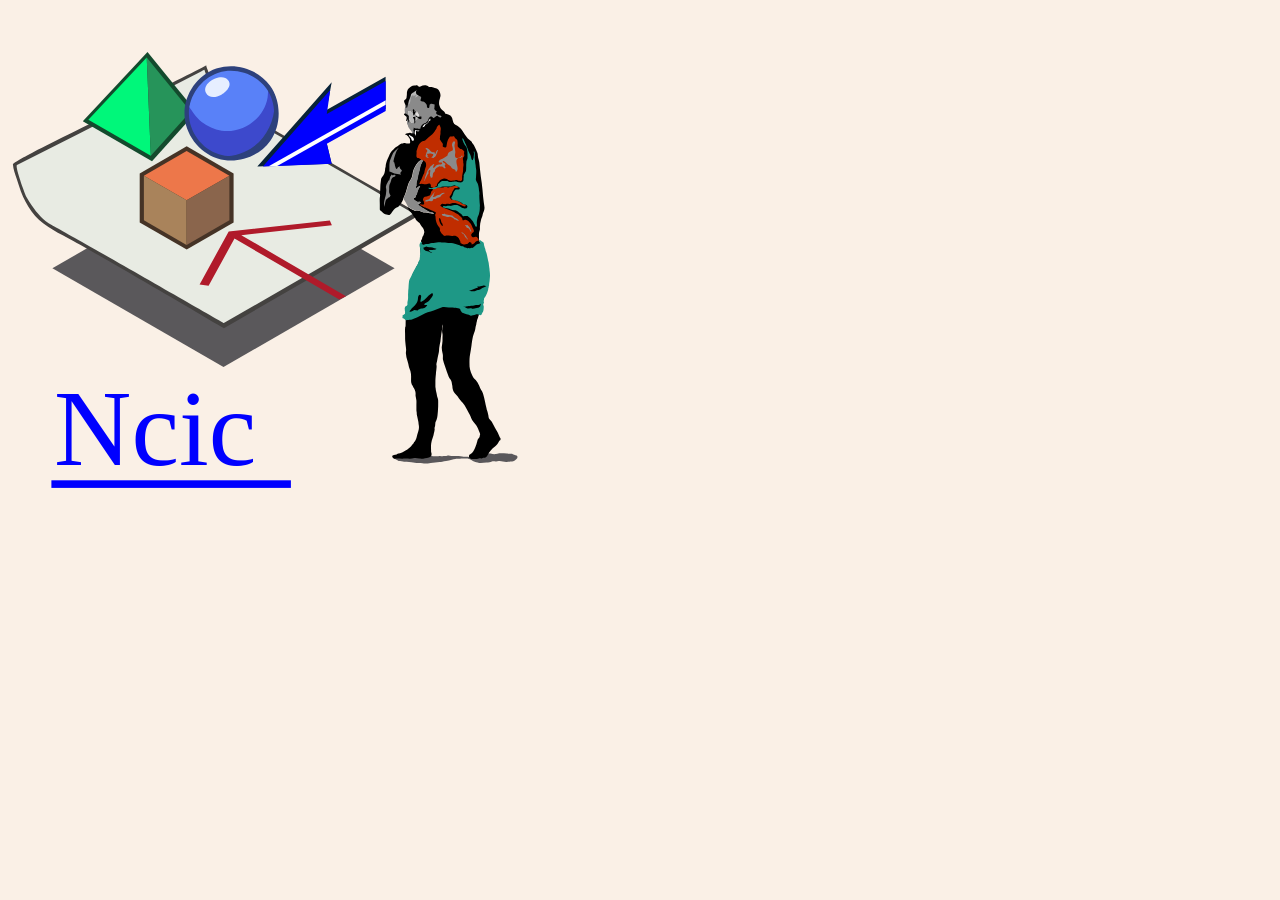
==== index.html @ c8f40654 "body backgroung color linen" ====
<!DOCTYPE html>
<html lang="en" dir="ltr">

<head>
  <meta charset="utf-8">
  <title>Ncic</title>
</head>

<body style="background-color:linen;">
  <img src="https://ncic.github.io/img/gui/iconNavTemp.svg"
  alt="ncic"
  width="512px"
  height="auto"
  max-width="100%"
  ;>
</body>

</html>
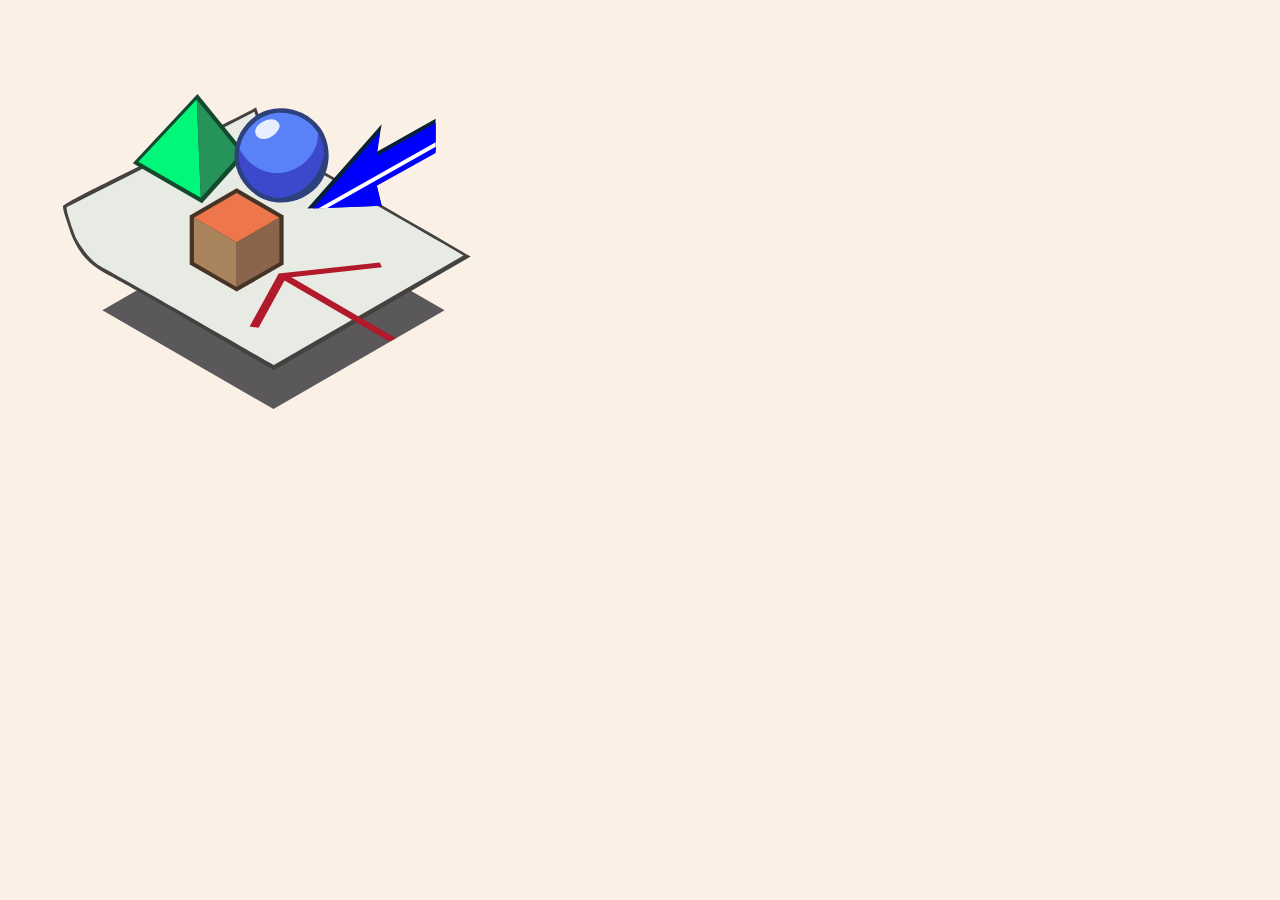
==== commit 5114e4ff: "html korrektur och justering" ====
--- a/index.html
+++ b/index.html
@@ -7,12 +7,13 @@
 </head>
 
 <body style="background-color:linen;">
-  <img src="https://ncic.github.io/img/gui/iconNavTemp.svg"
-  alt="ncic"
-  width="512px"
-  height="auto"
-  max-width="100%"
-  ;>
+  <div class="test" style="margin:50px;">
+    <img src="https://ncic.github.io/img/gui/iconNavTempSans.svg"
+    alt="ncic"
+    width="512px"
+    height="auto"
+    >
+  </div>
 </body>
 
 </html>
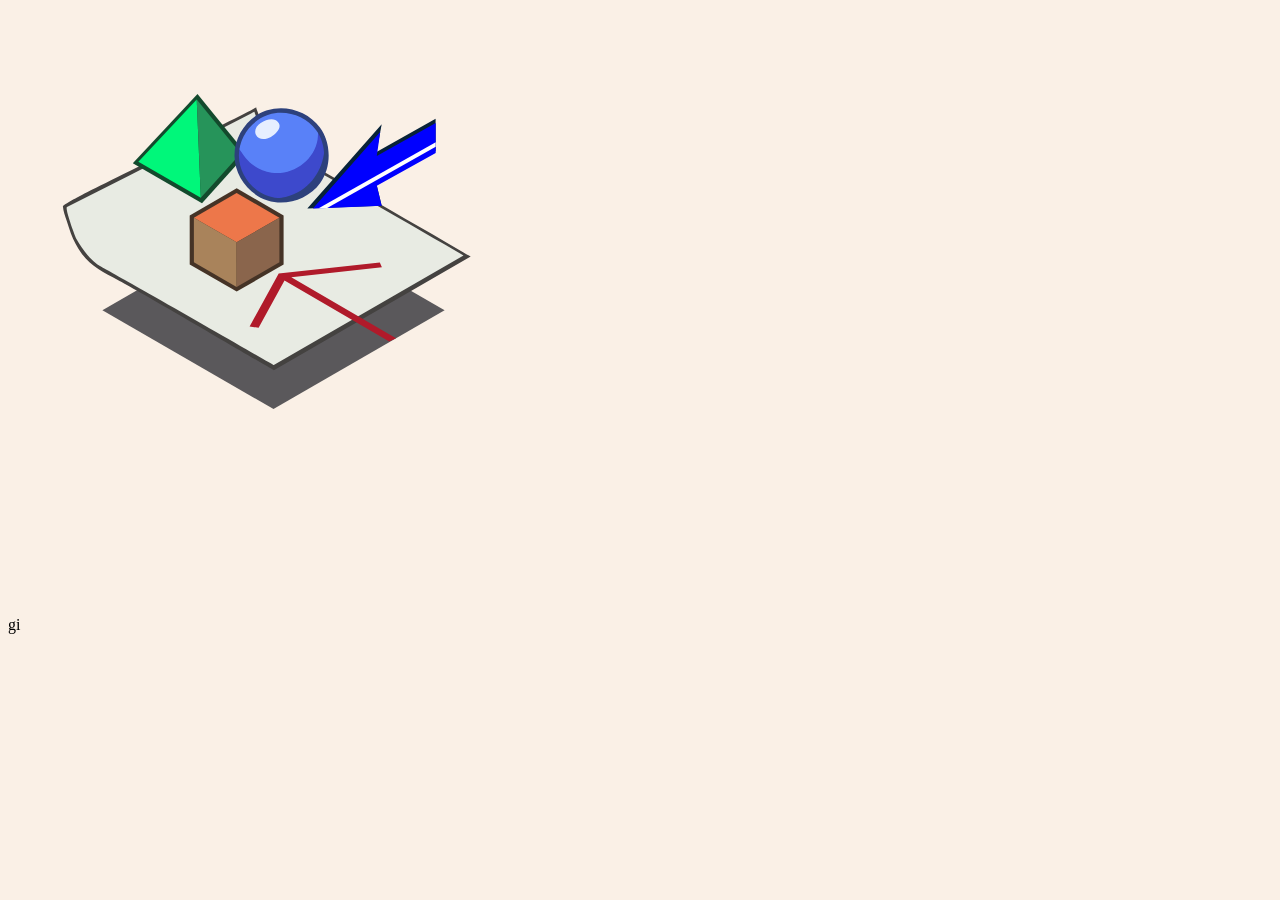
==== commit a6504eb7: "commit" ====
--- a/index.html
+++ b/index.html
@@ -1,19 +1,16 @@
-<!DOCTYPE html>
-<html lang="en" dir="ltr">
-
-<head>
-  <meta charset="utf-8">
-  <title>Ncic</title>
-</head>
-
-<body style="background-color:linen;">
-  <div class="test" style="margin:50px;">
-    <img src="https://ncic.github.io/img/gui/iconNavTempSans.svg"
-    alt="ncic"
-    width="512px"
-    height="auto"
-    >
-  </div>
-</body>
-
-</html>
+<!DOCTYPE html>
+
+<html lang="en" dir="ltr">
+
+<head>
+  <meta charset="utf-8">
+  <title>ncic.github.io</title>
+</head>
+
+<body style="background-color:linen;">
+  <div class="test" style="margin:50px;">
+    <img src="iconNavTempSans.svg" alt="ncic" width="512px" height="auto">
+  </div>
+</body>gi
+
+</html>
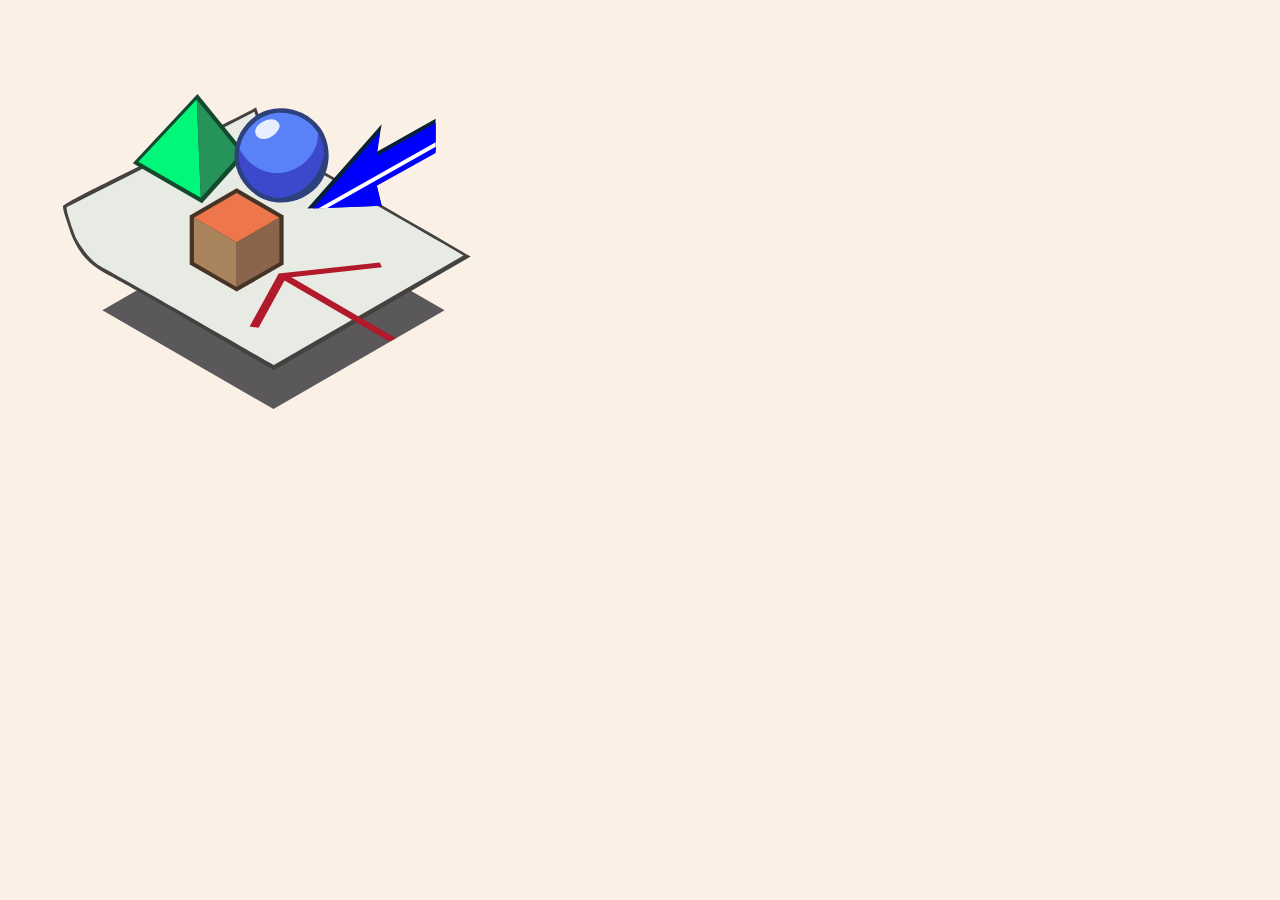
==== commit d8dcf1d6: "commit" ====
--- a/index.html
+++ b/index.html
@@ -11,6 +11,6 @@
   <div class="test" style="margin:50px;">
     <img src="iconNavTempSans.svg" alt="ncic" width="512px" height="auto">
   </div>
-</body>gi
+</body>
 
 </html>
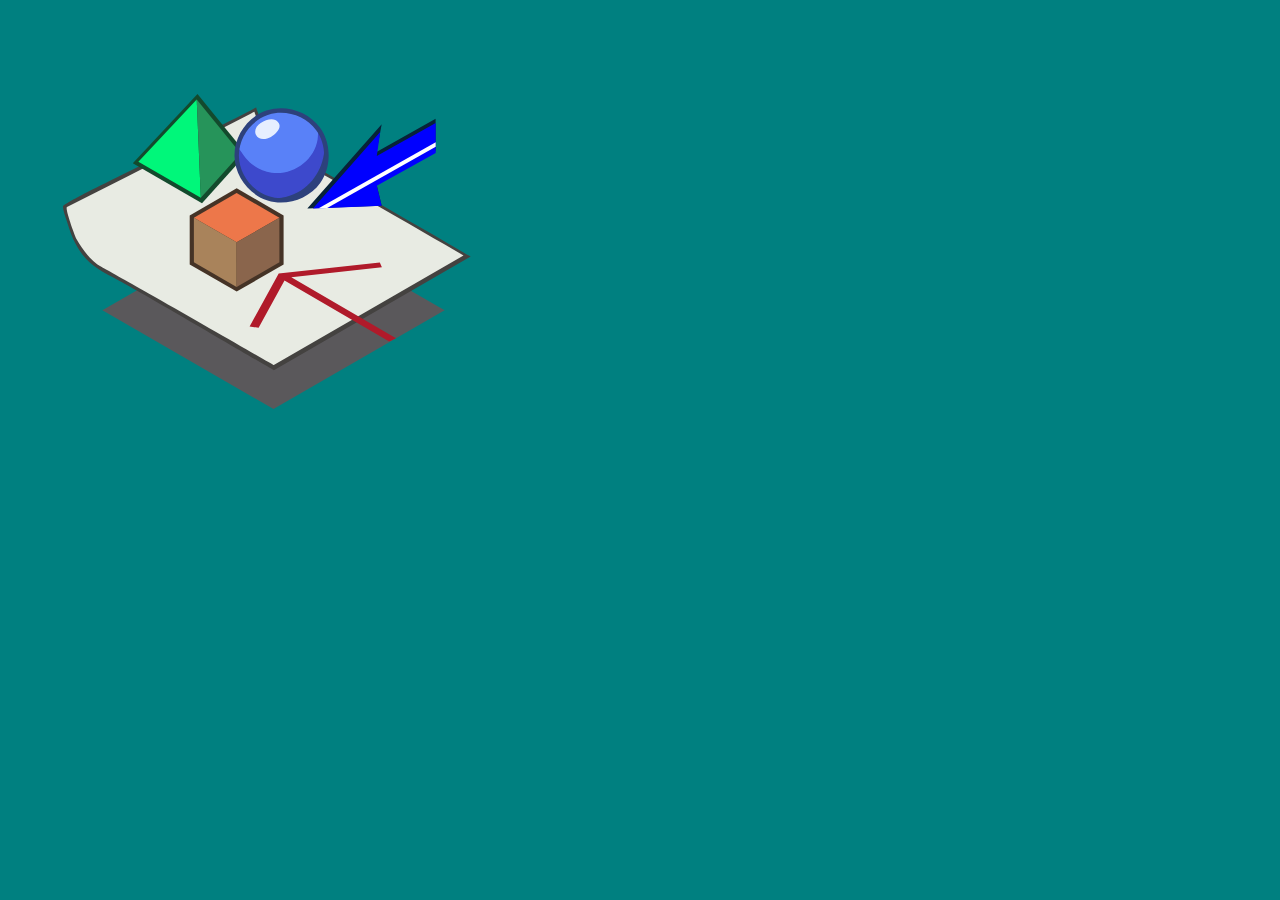
==== commit 247d25c7: "commit" ====
--- a/index.html
+++ b/index.html
@@ -7,9 +7,9 @@
   <title>ncic.github.io</title>
 </head>
 
-<body style="background-color:linen;">
+<body style="background-color:rgb(0, 128, 128);">
   <div class="test" style="margin:50px;">
-    <img src="iconNavTempSans.svg" alt="ncic" width="512px" height="auto">
+    <a href="http://ncic.gitlab.io/"> <img src="iconNavTempSans.svg" alt="ncic" width="512px" height="auto"></a>
   </div>
 </body>
 
